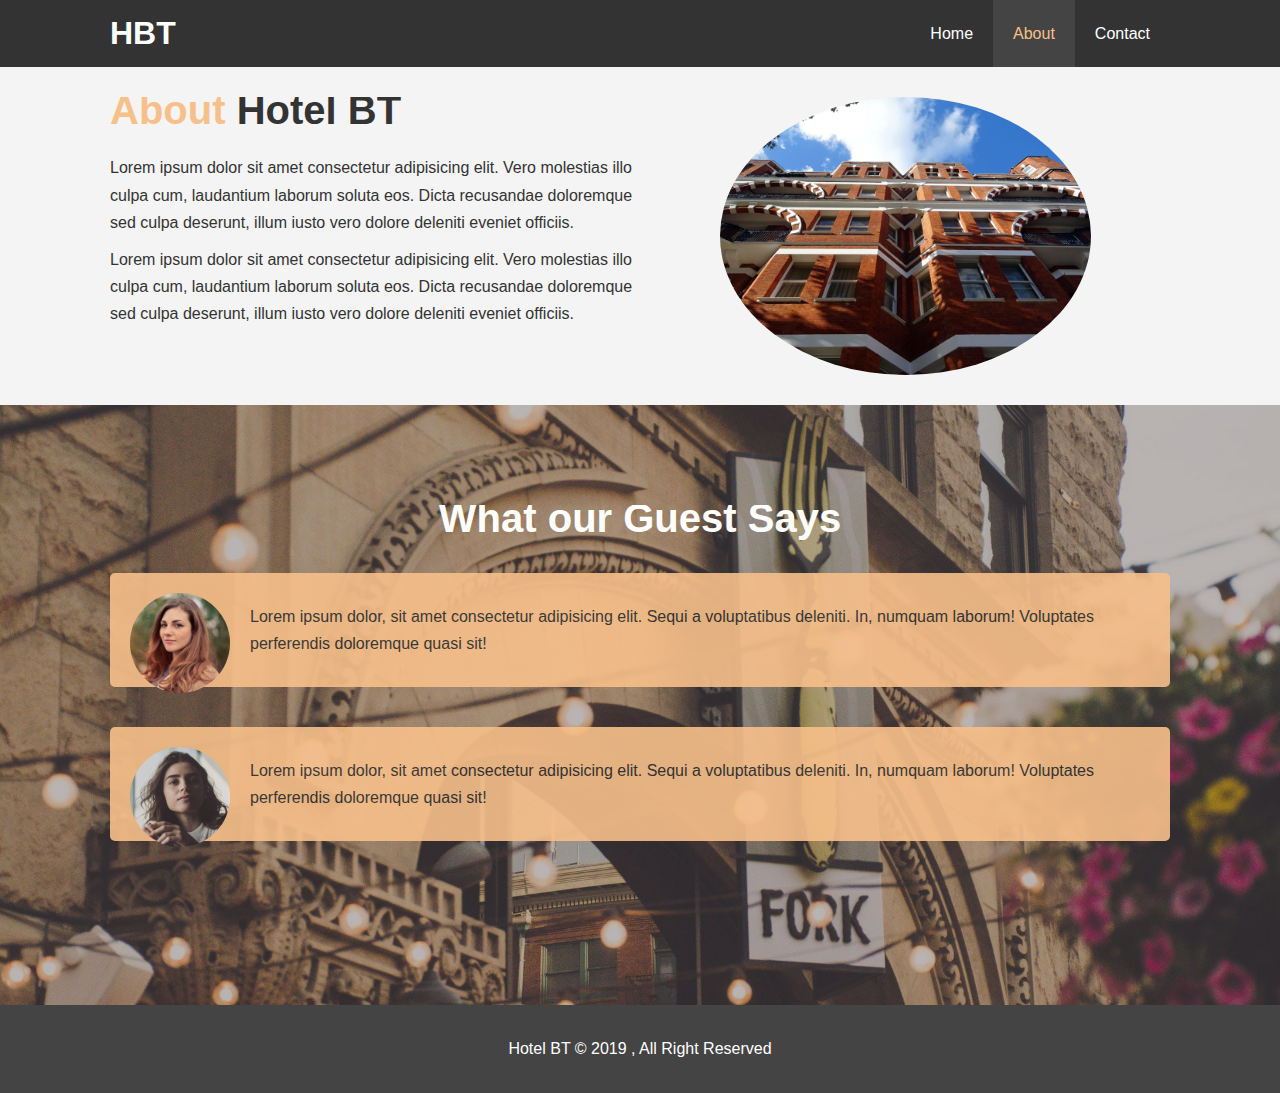
==== about.html @ e592ca68 "initial commit" ====
<!DOCTYPE html>
<html lang="en">
<head>
    <meta charset="UTF-8">
    <meta name="viewport" content="width=device-width, initial-scale=1.0">
    <meta http-equiv="X-UA-Compatible" content="ie=edge">
    <meta name="description" content="welcome to the most extraordinary hotel in boston">
    <meta name="keyword" content="hotel , boston hotel ,new england hotel">
    <link rel="stylesheet" href="css/style.css">
    <title>Hotel BT | About</title>
</head>
<body>

    <header>
        <nav id="navbar">
           <div class="container">
                <h1 class="logo"><a href="index.html">HBT</a></h1>
                <ul>
                    <li><a href="index.html" >Home</a></li>
                    <li><a href="about.html" class="current">About</a></li>
                    <li><a href="contact.html">Contact</a></li>
                
                </ul>
           </div>
        </nav>
           
    </header>

    <section id="about-info" class="bg-light py-3">
        <div class="container">
            <div class="info-left">
                <h1 class="l-heading"><span class="text-primary">About</span> Hotel BT</h1>
                <p>Lorem ipsum dolor sit amet consectetur adipisicing elit. Vero molestias illo culpa cum, laudantium laborum soluta eos. Dicta recusandae doloremque sed culpa deserunt, illum iusto vero dolore deleniti eveniet officiis.</p>
                <p>Lorem ipsum dolor sit amet consectetur adipisicing elit. Vero molestias illo culpa cum, laudantium laborum soluta eos. Dicta recusandae doloremque sed culpa deserunt, illum iusto vero dolore deleniti eveniet officiis.</p>
            </div>
            <div class="info-right">
                <img src="./img/photo-2.jpg" alt="">
            </div>
        </div>
    </section>

    <section id="testimonials" class="py-3">
        <div class="container">
            <h2 class="l-heading">What our Guest Says</h2>
            <div class="testimonial bg-primary">
            <img src="img/person-1.jpg" alt="person1">
            <p>Lorem ipsum dolor, sit amet consectetur adipisicing elit. Sequi a voluptatibus deleniti. In, numquam laborum! Voluptates perferendis doloremque quasi sit!</p>
            </div>
            <div class="testimonial bg-primary">
            <img src="img/person-2.jpg" alt="person1">
            <p>Lorem ipsum dolor, sit amet consectetur adipisicing elit. Sequi a voluptatibus deleniti. In, numquam laborum! Voluptates perferendis doloremque quasi sit!</p>
            </div>
        </div>
    </section>
    
    <div class="clr"></div>
    <footer id="main-footer">
        <p>Hotel BT &copy; 2019 , All Right Reserved</p>
    </footer>
    
</body>
</html>
---- css/style.css ----
/* Reset */
* {
    margin: 0;
    padding:0;
    box-sizing: border-box;
  }
  
  /* Main Styling */
  html,body {
    font-family: 'Segoe UI', Tahoma, Geneva, Verdana, sans-serif;
    line-height: 1.7em;
  }
  
  a {
    color: #333;
    text-decoration: none;
  }
  
  h1, h2, h3 {
    padding-bottom: 20px;
  }
  
  p {
    margin: 10px 0;
  }
  
  /* Utility Classes */
  .container {
    margin: auto;
    max-width: 1100px;
    overflow: auto;
    padding: 0 20px;
  }
  
  .text-primary {
    color: #f7c08a;
  }
  
  .lead {
    font-size: 20px;
  }
  
  .btn {
    display: inline-block;
    font-size: 18px;
    color: #fff;
    background: #333;
    padding: 13px 20px;
    border: none;
    cursor: pointer;
  }
  
  .btn:hover {
    background: #f7c08a;
    color: #333;
  }
  
  .btn-light {
    background: #f4f4f4;
    color: #333;
  }
  
  .bg-dark {
    background: #333;
    color: #fff;
  }
  
  .bg-light {
    background: #f4f4f4;
    color: #333;
  }
  
  .bg-primary {
    background: #f7c08a;
    color: #333;
  }
  
  .clr {
    clear: both;
  }
  
  .l-heading {
    font-size: 40px;
  }
  
  /* Padding */
  .py-1 { padding: 10px 0; }
  .py-2 { padding: 20px 0; }
  .py-3 { padding: 30px 0; }
  
  /* Navbar */
  #navbar {
    background: #333;
    color: #fff;
    overflow: auto;
  }
  
  #navbar a {
    color: #fff;
  }
  
  #navbar h1 {
    float: left;
    padding-top: 20px;
  }
  
  #navbar ul {
    list-style: none;
    float: right;
  }
  
  #navbar ul li {
    float: left;
  }
  
  #navbar ul li a {
    display: block;
    padding: 20px;
    text-align: center;
  }
  
  #navbar ul li a:hover, 
  #navbar ul li a.current {
    background: #444;
    color: #f7c08a;
  }
  
  /* Showcase */
  #showcase {
    background: url('../img/showcase.jpg') no-repeat center center/cover;
    height: 600px;
  }
  
  #showcase .showcase-content {
    color: #fff;
    text-align: center;
    padding-top: 170px;
  }
  
  #showcase .showcase-content h1 {
    font-size: 60px;
    line-height: 1.2em;
  }
  
  #showcase .showcase-content p {
    padding-bottom: 20px;
    line-height: 1.7em;
  }
  
  /* Home Info */
  #home-info {
    height: 400px;
  }
  
  #home-info .info-img {
    float: left;
    width: 50%;
    background: url('../img/photo-1.jpg') no-repeat;
    min-height: 100%;
  }
  
  #home-info .info-content {
    float: right;
    width: 50%;
    height: 100%;
    text-align: center;
    padding: 50px 30px;
    overflow: hidden;
  }
  
  #home-info .info-content p {
    padding-bottom: 30px;
  }
  
  /* Features */
  .box {
    float: left;
    width: 33.3%;
    padding: 50px;
    text-align:center;
  }
  
  .box i {
    margin-bottom: 10px;
  }
  
  /* About Info */
  #about-info .info-right {
    float: right;
    width: 50%;
    min-height: 100%;
  }
  
  #about-info .info-right img {
    display: block;
    margin: auto;
    width: 70%;
    border-radius: 50%;
  }
  
  #about-info .info-left {
    float: left;
    width: 50%;
    min-height: 100%;
  }
  
  /* Testimonials */
  #testimonials {
    height: 600px;
    background: url('../img/test-bg.jpg') no-repeat center center/cover;
    padding-top: 100px;
  }
  
  #testimonials h2 {
    color: #fff;
    text-align: center;
    padding-bottom: 40px;
  }
  
  #testimonials .testimonial {
    padding: 20px;
    margin-bottom: 40px;
    border-radius: 5px;
    opacity: 0.9;
  }
  
  #testimonials .testimonial img {
    width: 100px;
    float: left;
    margin-right: 20px;
    border-radius: 50%;
  }
  
  /* Contact Form */
  #contact-form .form-group {
    margin-bottom: 20px;
  }
  
  #contact-form label {
    display: block;
    margin-bottom: 5px;
  }
  
  #contact-form input, 
  #contact-form textarea {
    width: 100%;
    padding: 10px;
    border: 1px #ddd solid;
  }
  
  #contact-form textarea {
    height: 200px;
  }
  
  #contact-form input:focus, 
  #contact-form textarea:focus {
    outline: none;
    border-color: #f7c08a;
  }
  
  /* Footer */
  #main-footer {
    text-align: center;
    background: #444;
    color: #fff;
    padding: 20px;
  }
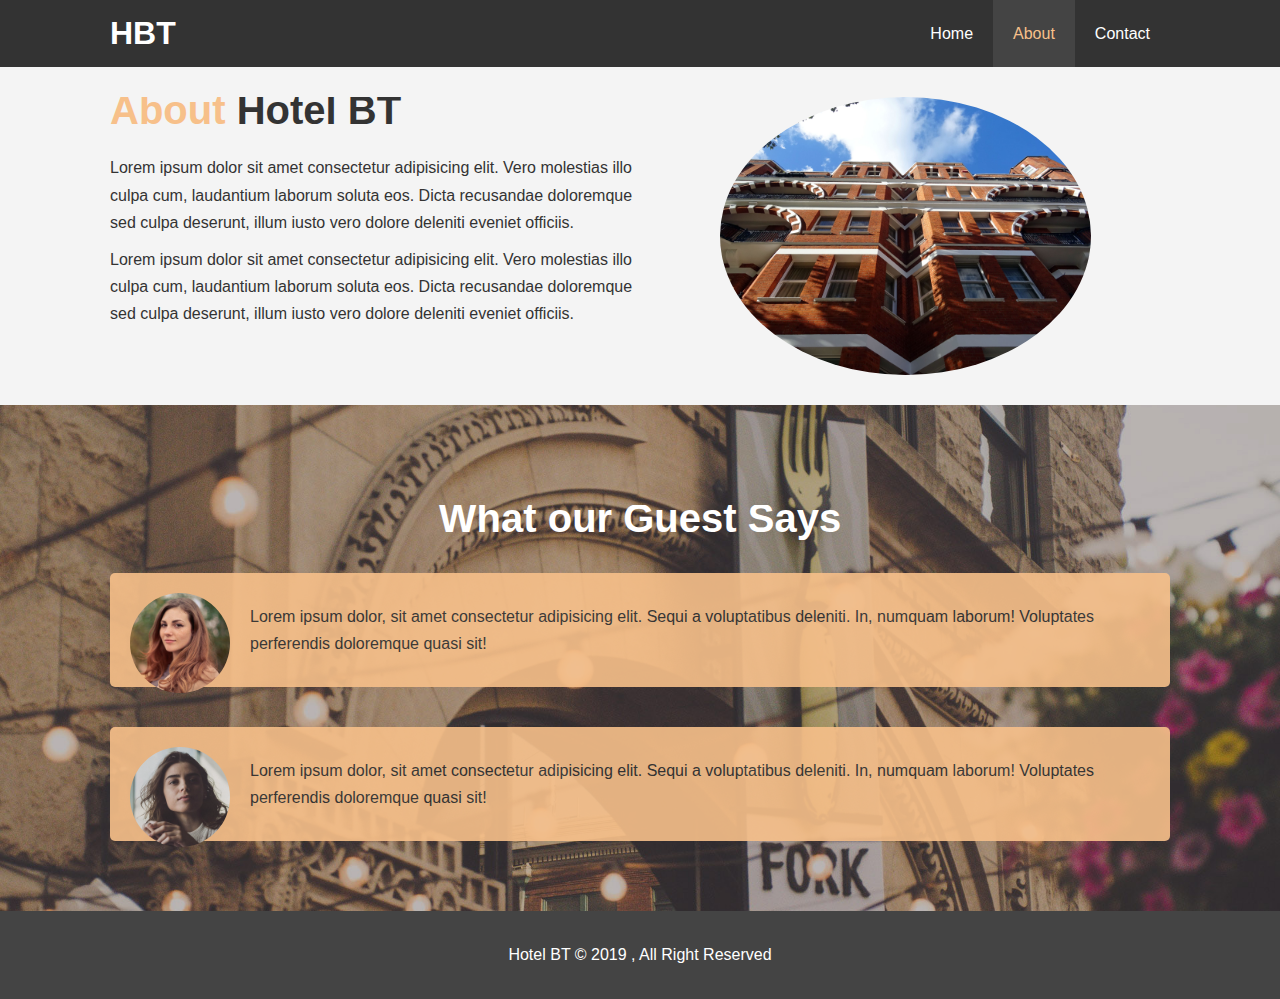
==== commit 79c3bf01: "added some more code" ====
--- a/about.html
+++ b/about.html
@@ -7,6 +7,7 @@
     <meta name="description" content="welcome to the most extraordinary hotel in boston">
     <meta name="keyword" content="hotel , boston hotel ,new england hotel">
     <link rel="stylesheet" href="css/style.css">
+    <link rel="stylesheet" media="screen and (max-width:768px)" href="css/mobile.css">
     <title>Hotel BT | About</title>
 </head>
 <body>
--- a/css/style.css
+++ b/css/style.css
@@ -99,7 +99,7 @@
     color: #fff;
   }
   
-  #navbar h1 {
+  #navbar .logo {
     float: left;
     padding-top: 20px;
   }
@@ -206,7 +206,7 @@
   
   /* Testimonials */
   #testimonials {
-    height: 600px;
+    height: 100%;
     background: url('../img/test-bg.jpg') no-repeat center center/cover;
     padding-top: 100px;
   }
--- a/css/mobile.css
+++ b/css/mobile.css
@@ -0,0 +1,62 @@
+#navbar .logo {
+    float: none;
+    text-align: center;
+  }
+  
+  #navbar ul, #navbar ul li {
+    float: none;
+  }
+  
+  #navbar ul li a {
+    padding: 5px;
+    border-bottom: #444 dotted 1px;
+  }
+  
+  /* Showcase */
+  #showcase {
+    height: 100%;
+  }
+  
+  #showcase .showcase-content {
+    padding-top: 70px;
+    padding-bottom: 30px;
+  }
+  
+  /* Home Info */
+  #home-info {
+    height: 550px;
+  }
+  
+  #home-info .info-img {
+    display: none;
+  }
+  
+  #home-info .info-content {
+    float: none;
+    width: 100%;
+  }
+  
+  /* Boxes */
+  .box {
+    float: none;
+    width: 100%;
+  }
+  
+  /* About */
+  #about-info .info-right, #about-info .info-left {
+    float: none;
+    width: 100%;
+  }
+  
+  #about-info .info-right {
+    margin-top: 30px;
+  }
+  
+  .l-heading {
+    text-align: center;
+  }
+  
+  /* Contact */
+  #contact-info .box {
+    border-bottom: #444 dotted 1px;
+  }